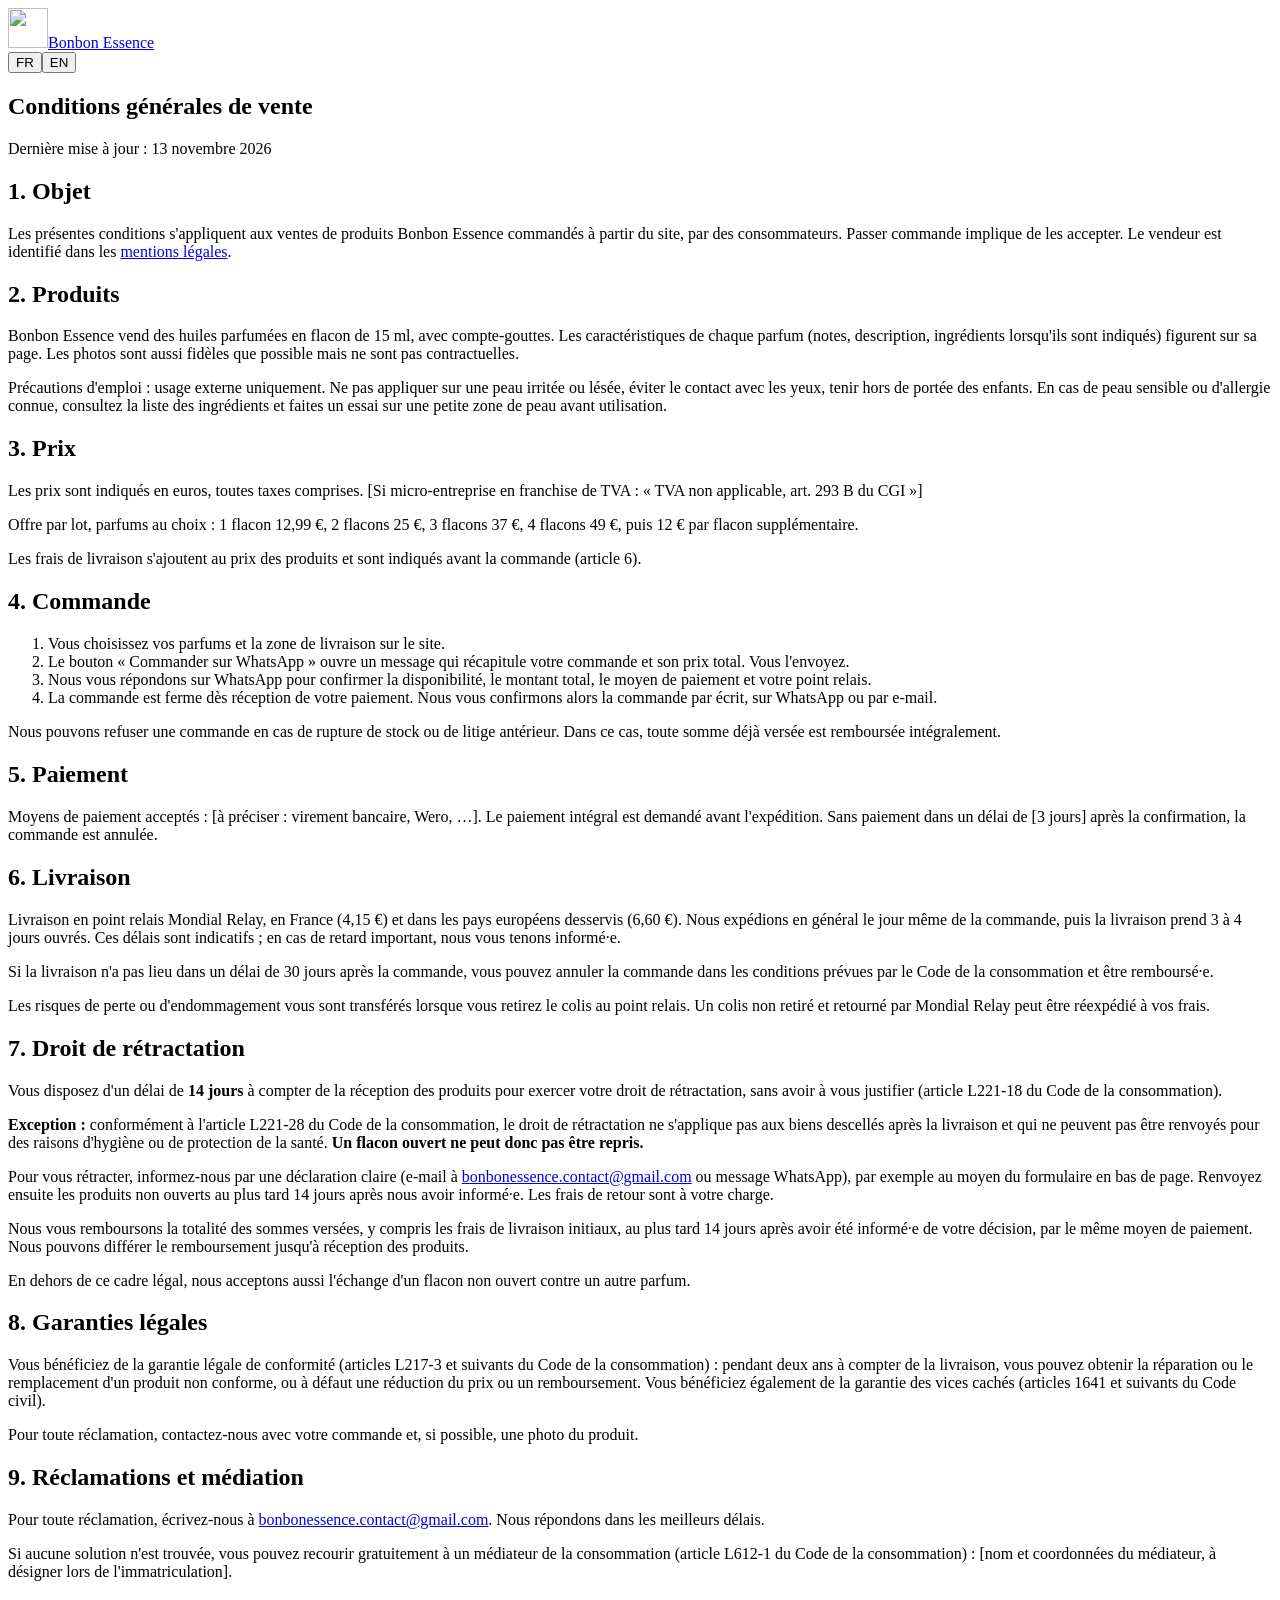
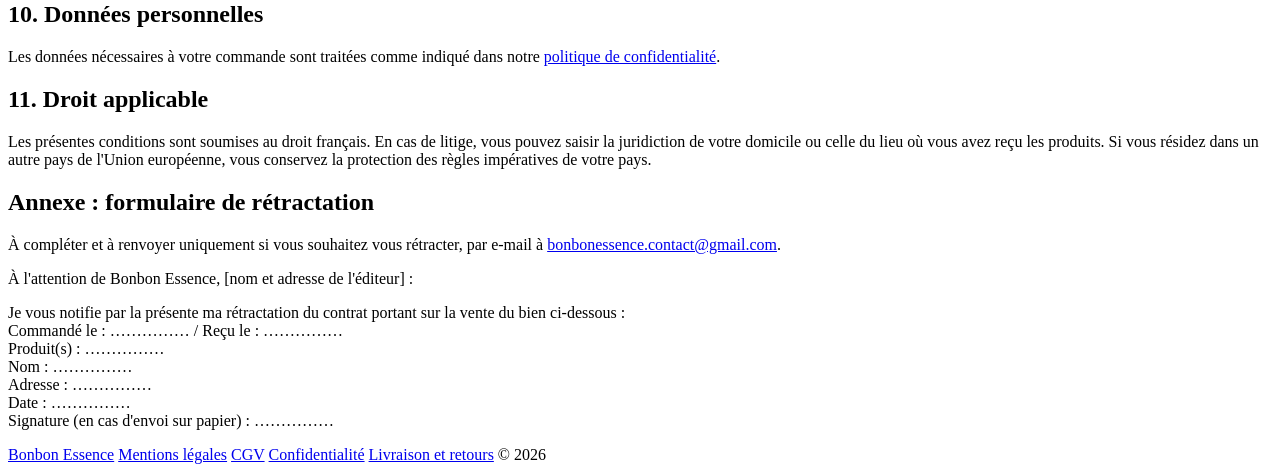
==== site/cgv.html @ c94fa0cf "Sito Bonbon Essence Sito vetrina con ordini via WhatsApp, pannello di gestione su /admin, pagine dei" ====
<!doctype html>
<html lang="fr">
<head>
<meta charset="utf-8">
<meta name="viewport" content="width=device-width, initial-scale=1, viewport-fit=cover">
<meta name="robots" content="noindex, nofollow">
<title>Conditions générales de vente · Bonbon Essence</title>
<link rel="icon" href="/assets/img/favicon.png" type="image/png">
<link rel="apple-touch-icon" href="/assets/icons/apple-touch-icon.png">
<link rel="manifest" href="/manifest.webmanifest">
<meta name="theme-color" content="#FBF6F2">
<link rel="stylesheet" href="/assets/fonts/fonts.css">
<link rel="stylesheet" href="/assets/legal.css">
</head>
<body>
<header class="top"><div class="top__in">
  <a class="brand" href="/"><img src="/assets/img/logo.webp" alt="" width="40" height="40"><span>Bonbon Essence</span></a>
  <div class="lang" role="group" aria-label="Langue / Language"><button type="button" data-lang="fr" lang="fr">FR</button><button type="button" data-lang="en" lang="en">EN</button></div>
</div></header>

<main>
  <article lang="fr">
    <h1>Conditions générales de vente</h1>
    <p class="updated">Dernière mise à jour : 13 novembre 2026</p>

    <h2>1. Objet</h2>
    <p>Les présentes conditions s'appliquent aux ventes de produits Bonbon Essence commandés à partir du site, par des consommateurs. Passer commande implique de les accepter. Le vendeur est identifié dans les <a href="/mentions-legales.html">mentions légales</a>.</p>

    <h2>2. Produits</h2>
    <p>Bonbon Essence vend des huiles parfumées en flacon de 15 ml, avec compte-gouttes. Les caractéristiques de chaque parfum (notes, description, ingrédients lorsqu'ils sont indiqués) figurent sur sa page. Les photos sont aussi fidèles que possible mais ne sont pas contractuelles.</p>
    <p>Précautions d'emploi : usage externe uniquement. Ne pas appliquer sur une peau irritée ou lésée, éviter le contact avec les yeux, tenir hors de portée des enfants. En cas de peau sensible ou d'allergie connue, consultez la liste des ingrédients et faites un essai sur une petite zone de peau avant utilisation.</p>

    <h2>3. Prix</h2>
    <p>Les prix sont indiqués en euros, toutes taxes comprises. <span class="todo">[Si micro-entreprise en franchise de TVA : « TVA non applicable, art. 293 B du CGI »]</span></p>
    <p>Offre par lot, parfums au choix : 1 flacon <span data-fill="unit">12,99 €</span>, 2 flacons <span data-fill="lot2">25 €</span>, 3 flacons <span data-fill="lot3">37 €</span>, 4 flacons <span data-fill="lot4">49 €</span>, puis <span data-fill="extra">12 €</span> par flacon supplémentaire.</p>
    <p>Les frais de livraison s'ajoutent au prix des produits et sont indiqués avant la commande (article 6).</p>

    <h2>4. Commande</h2>
    <ol>
      <li>Vous choisissez vos parfums et la zone de livraison sur le site.</li>
      <li>Le bouton « Commander sur WhatsApp » ouvre un message qui récapitule votre commande et son prix total. Vous l'envoyez.</li>
      <li>Nous vous répondons sur WhatsApp pour confirmer la disponibilité, le montant total, le moyen de paiement et votre point relais.</li>
      <li>La commande est ferme dès réception de votre paiement. Nous vous confirmons alors la commande par écrit, sur WhatsApp ou par e-mail.</li>
    </ol>
    <p>Nous pouvons refuser une commande en cas de rupture de stock ou de litige antérieur. Dans ce cas, toute somme déjà versée est remboursée intégralement.</p>

    <h2>5. Paiement</h2>
    <p>Moyens de paiement acceptés : <span class="todo">[à préciser : virement bancaire, Wero, …]</span>. Le paiement intégral est demandé avant l'expédition. Sans paiement dans un délai de <span class="todo">[3 jours]</span> après la confirmation, la commande est annulée.</p>

    <h2>6. Livraison</h2>
    <p>Livraison en point relais Mondial Relay, en France (<span data-fill="ship-fr">4,15 €</span>) et dans les pays européens desservis (<span data-fill="ship-eu">6,60 €</span>). <span data-fill="delay">Nous expédions en général le jour même de la commande, puis la livraison prend 3 à 4 jours ouvrés.</span> Ces délais sont indicatifs ; en cas de retard important, nous vous tenons informé·e.</p>
    <p>Si la livraison n'a pas lieu dans un délai de 30 jours après la commande, vous pouvez annuler la commande dans les conditions prévues par le Code de la consommation et être remboursé·e.</p>
    <p>Les risques de perte ou d'endommagement vous sont transférés lorsque vous retirez le colis au point relais. Un colis non retiré et retourné par Mondial Relay peut être réexpédié à vos frais.</p>

    <h2>7. Droit de rétractation</h2>
    <p>Vous disposez d'un délai de <strong>14 jours</strong> à compter de la réception des produits pour exercer votre droit de rétractation, sans avoir à vous justifier (article L221-18 du Code de la consommation).</p>
    <p><strong>Exception :</strong> conformément à l'article L221-28 du Code de la consommation, le droit de rétractation ne s'applique pas aux biens descellés après la livraison et qui ne peuvent pas être renvoyés pour des raisons d'hygiène ou de protection de la santé. <strong>Un flacon ouvert ne peut donc pas être repris.</strong></p>
    <p>Pour vous rétracter, informez-nous par une déclaration claire (e-mail à <a data-fill="email" href="mailto:bonbonessence.contact@gmail.com">bonbonessence.contact@gmail.com</a> ou message WhatsApp), par exemple au moyen du formulaire en bas de page. Renvoyez ensuite les produits non ouverts au plus tard 14 jours après nous avoir informé·e. Les frais de retour sont à votre charge.</p>
    <p>Nous vous remboursons la totalité des sommes versées, y compris les frais de livraison initiaux, au plus tard 14 jours après avoir été informé·e de votre décision, par le même moyen de paiement. Nous pouvons différer le remboursement jusqu'à réception des produits.</p>
    <p>En dehors de ce cadre légal, nous acceptons aussi l'échange d'un flacon non ouvert contre un autre parfum.</p>

    <h2>8. Garanties légales</h2>
    <p>Vous bénéficiez de la garantie légale de conformité (articles L217-3 et suivants du Code de la consommation) : pendant deux ans à compter de la livraison, vous pouvez obtenir la réparation ou le remplacement d'un produit non conforme, ou à défaut une réduction du prix ou un remboursement. Vous bénéficiez également de la garantie des vices cachés (articles 1641 et suivants du Code civil).</p>
    <p>Pour toute réclamation, contactez-nous avec votre commande et, si possible, une photo du produit.</p>

    <h2>9. Réclamations et médiation</h2>
    <p>Pour toute réclamation, écrivez-nous à <a data-fill="email" href="mailto:bonbonessence.contact@gmail.com">bonbonessence.contact@gmail.com</a>. Nous répondons dans les meilleurs délais.</p>
    <p>Si aucune solution n'est trouvée, vous pouvez recourir gratuitement à un médiateur de la consommation (article L612-1 du Code de la consommation) : <span class="todo">[nom et coordonnées du médiateur, à désigner lors de l'immatriculation]</span>.</p>

    <h2>10. Données personnelles</h2>
    <p>Les données nécessaires à votre commande sont traitées comme indiqué dans notre <a href="/confidentialite.html">politique de confidentialité</a>.</p>

    <h2>11. Droit applicable</h2>
    <p>Les présentes conditions sont soumises au droit français. En cas de litige, vous pouvez saisir la juridiction de votre domicile ou celle du lieu où vous avez reçu les produits. Si vous résidez dans un autre pays de l'Union européenne, vous conservez la protection des règles impératives de votre pays.</p>

    <h2>Annexe : formulaire de rétractation</h2>
    <div class="box">
      <p>À compléter et à renvoyer uniquement si vous souhaitez vous rétracter, par e-mail à <a data-fill="email" href="mailto:bonbonessence.contact@gmail.com">bonbonessence.contact@gmail.com</a>.</p>
      <p>À l'attention de Bonbon Essence, <span class="todo">[nom et adresse de l'éditeur]</span> :</p>
      <p>Je vous notifie par la présente ma rétractation du contrat portant sur la vente du bien ci-dessous :<br>
      Commandé le : …………… / Reçu le : ……………<br>
      Produit(s) : ……………<br>
      Nom : ……………<br>
      Adresse : ……………<br>
      Date : ……………<br>
      Signature (en cas d'envoi sur papier) : ……………</p>
    </div>
  </article>

  <article lang="en" hidden>
    <h1>Terms of sale</h1>
    <p class="updated">Last updated: 13 November 2026. This is a translation: the French version prevails.</p>

    <h2>1. Scope</h2>
    <p>These terms apply to sales of Bonbon Essence products ordered from the website by consumers. Placing an order means accepting them. The seller is identified in the <a href="/mentions-legales.html">legal notice</a>.</p>

    <h2>2. Products</h2>
    <p>Bonbon Essence sells perfumed oils in 15 ml bottles with a dropper. The features of each scent (notes, description, ingredients when listed) are on its page. Photos are as accurate as possible but are not contractual.</p>
    <p>Precautions: for external use only. Do not apply to irritated or broken skin, avoid contact with the eyes, keep out of reach of children. If you have sensitive skin or a known allergy, check the ingredient list and test on a small area of skin before use.</p>

    <h2>3. Prices</h2>
    <p>Prices are in euros, all taxes included. <span class="todo">[If VAT-exempt sole trader: "VAT not applicable, art. 293 B of the French Tax Code"]</span></p>
    <p>Bundle offer, mix and match: 1 bottle <span data-fill="unit">€12.99</span>, 2 bottles <span data-fill="lot2">€25</span>, 3 bottles <span data-fill="lot3">€37</span>, 4 bottles <span data-fill="lot4">€49</span>, then <span data-fill="extra">€12</span> for each additional bottle.</p>
    <p>Shipping costs are added to the product price and shown before you order (section 6).</p>

    <h2>4. Ordering</h2>
    <ol>
      <li>You choose your scents and delivery area on the website.</li>
      <li>The "Order on WhatsApp" button opens a message summarising your order and its total price. You send it.</li>
      <li>We reply on WhatsApp to confirm availability, the total amount, the payment method and your pick-up point.</li>
      <li>The order is final once we receive your payment. We then confirm it in writing, on WhatsApp or by email.</li>
    </ol>
    <p>We may refuse an order if a product is out of stock or in case of a previous dispute. Any amount already paid is then refunded in full.</p>

    <h2>5. Payment</h2>
    <p>Accepted payment methods: <span class="todo">[to be specified: bank transfer, Wero, …]</span>. Full payment is required before shipping. Without payment within <span class="todo">[3 days]</span> of confirmation, the order is cancelled.</p>

    <h2>6. Delivery</h2>
    <p>Delivery to Mondial Relay pick-up points in France (<span data-fill="ship-fr">€4.15</span>) and in the European countries served (<span data-fill="ship-eu">€6.60</span>). <span data-fill="delay">We usually ship on the day you order, then delivery takes 3 to 4 working days.</span> These times are indicative; if there is a significant delay, we will let you know.</p>
    <p>If delivery does not take place within 30 days of the order, you may cancel the order under the conditions of the French Consumer Code and get a refund.</p>
    <p>The risk of loss or damage passes to you when you collect the parcel at the pick-up point. A parcel that is not collected and is returned by Mondial Relay can be sent again at your expense.</p>

    <h2>7. Right of withdrawal</h2>
    <p>You have <strong>14 days</strong> from receiving the products to withdraw from the contract, without giving a reason (article L221-18 of the French Consumer Code).</p>
    <p><strong>Exception:</strong> under article L221-28 of the French Consumer Code, the right of withdrawal does not apply to goods unsealed after delivery that cannot be returned for hygiene or health protection reasons. <strong>An opened bottle therefore cannot be taken back.</strong></p>
    <p>To withdraw, tell us clearly (email to <a data-fill="email" href="mailto:bonbonessence.contact@gmail.com">bonbonessence.contact@gmail.com</a> or a WhatsApp message), for example with the form at the bottom of this page. Then send the unopened products back no later than 14 days after telling us. Return shipping is at your expense.</p>
    <p>We refund all amounts paid, including the original shipping costs, no later than 14 days after being told of your decision, using the same payment method. We may delay the refund until we receive the products.</p>
    <p>Beyond this legal framework, we also accept exchanging an unopened bottle for another scent.</p>

    <h2>8. Legal guarantees</h2>
    <p>You benefit from the legal guarantee of conformity (articles L217-3 and following of the French Consumer Code): for two years from delivery, you can have a non-conforming product repaired or replaced, or otherwise obtain a price reduction or a refund. You also benefit from the guarantee against hidden defects (articles 1641 and following of the French Civil Code).</p>
    <p>For any claim, contact us with your order and, if possible, a photo of the product.</p>

    <h2>9. Complaints and mediation</h2>
    <p>For any complaint, write to us at <a data-fill="email" href="mailto:bonbonessence.contact@gmail.com">bonbonessence.contact@gmail.com</a>. We reply as quickly as possible.</p>
    <p>If no solution is found, you can use a consumer mediator free of charge (article L612-1 of the French Consumer Code): <span class="todo">[mediator's name and contact details, to be appointed on registration]</span>.</p>

    <h2>10. Personal data</h2>
    <p>The data needed for your order is processed as described in our <a href="/confidentialite.html">privacy policy</a>.</p>

    <h2>11. Applicable law</h2>
    <p>These terms are governed by French law. In case of dispute, you may go to the court of your place of residence or of the place where you received the products. If you live in another EU country, you keep the protection of the mandatory rules of your country.</p>

    <h2>Appendix: withdrawal form</h2>
    <div class="box">
      <p>Complete and return this form only if you wish to withdraw, by email to <a data-fill="email" href="mailto:bonbonessence.contact@gmail.com">bonbonessence.contact@gmail.com</a>.</p>
      <p>To Bonbon Essence, <span class="todo">[publisher's name and address]</span>:</p>
      <p>I hereby give notice that I withdraw from my contract for the sale of the following goods:<br>
      Ordered on: …………… / Received on: ……………<br>
      Product(s): ……………<br>
      Name: ……………<br>
      Address: ……………<br>
      Date: ……………<br>
      Signature (if sent on paper): ……………</p>
    </div>
  </article>
</main>

<footer>
  <a href="/">Bonbon Essence</a>
  <a href="/mentions-legales.html">Mentions légales</a>
  <a href="/cgv.html">CGV</a>
  <a href="/confidentialite.html">Confidentialité</a>
  <a href="/livraison-retours.html">Livraison et retours</a>
  <span>© <span id="year">2026</span></span>
</footer>
<script src="/assets/legal.js"></script>
</body>
</html>
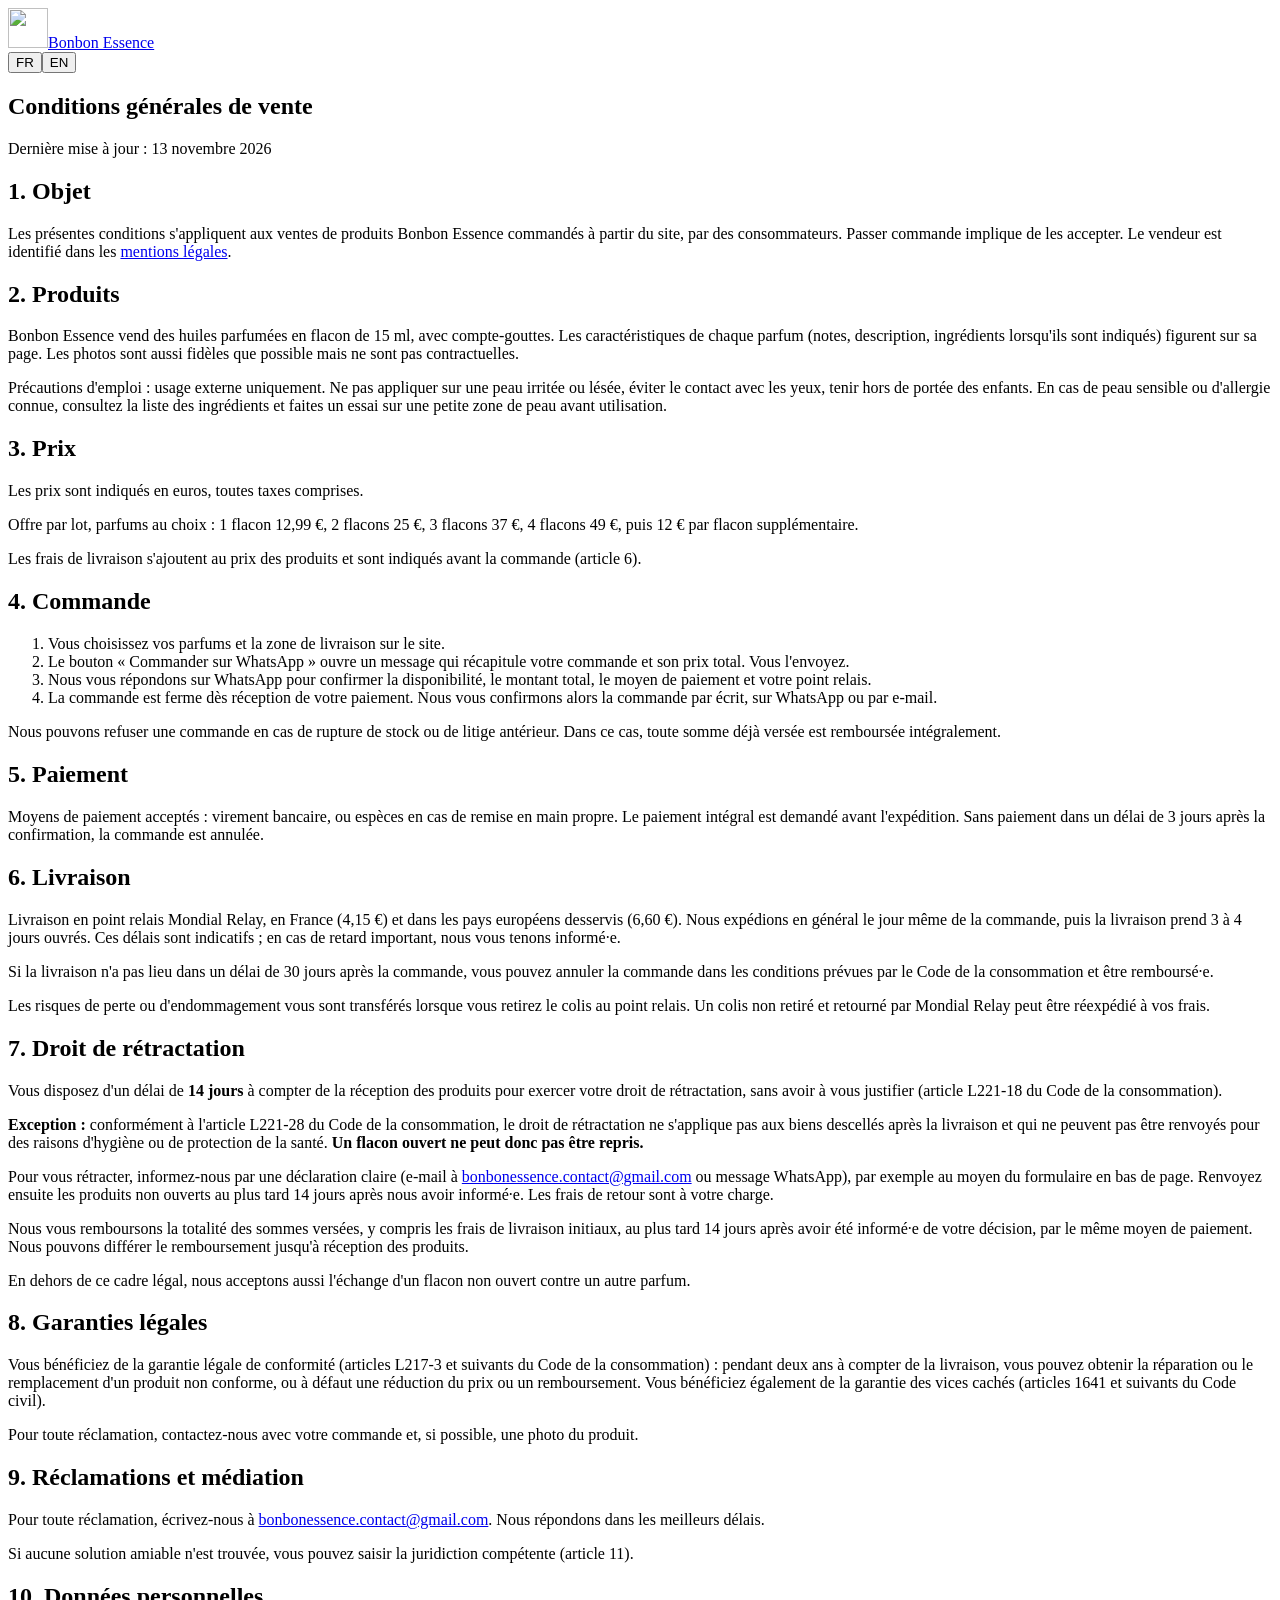
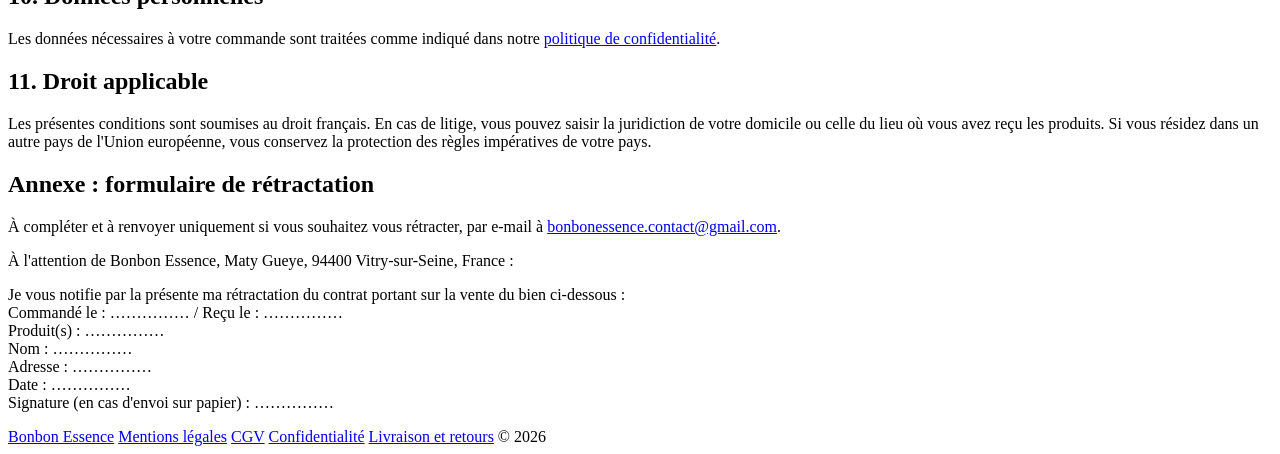
==== commit bb6befde: "Pagine legali: dati della titolare Nome, citta, stato di privato, pagamento con bonifico (Revolut) o" ====
--- a/site/cgv.html
+++ b/site/cgv.html
@@ -31,7 +31,7 @@
     <p>Précautions d'emploi : usage externe uniquement. Ne pas appliquer sur une peau irritée ou lésée, éviter le contact avec les yeux, tenir hors de portée des enfants. En cas de peau sensible ou d'allergie connue, consultez la liste des ingrédients et faites un essai sur une petite zone de peau avant utilisation.</p>
 
     <h2>3. Prix</h2>
-    <p>Les prix sont indiqués en euros, toutes taxes comprises. <span class="todo">[Si micro-entreprise en franchise de TVA : « TVA non applicable, art. 293 B du CGI »]</span></p>
+    <p>Les prix sont indiqués en euros, toutes taxes comprises.</p>
     <p>Offre par lot, parfums au choix : 1 flacon <span data-fill="unit">12,99 €</span>, 2 flacons <span data-fill="lot2">25 €</span>, 3 flacons <span data-fill="lot3">37 €</span>, 4 flacons <span data-fill="lot4">49 €</span>, puis <span data-fill="extra">12 €</span> par flacon supplémentaire.</p>
     <p>Les frais de livraison s'ajoutent au prix des produits et sont indiqués avant la commande (article 6).</p>
 
@@ -45,7 +45,7 @@
     <p>Nous pouvons refuser une commande en cas de rupture de stock ou de litige antérieur. Dans ce cas, toute somme déjà versée est remboursée intégralement.</p>
 
     <h2>5. Paiement</h2>
-    <p>Moyens de paiement acceptés : <span class="todo">[à préciser : virement bancaire, Wero, …]</span>. Le paiement intégral est demandé avant l'expédition. Sans paiement dans un délai de <span class="todo">[3 jours]</span> après la confirmation, la commande est annulée.</p>
+    <p>Moyens de paiement acceptés : virement bancaire, ou espèces en cas de remise en main propre. Le paiement intégral est demandé avant l'expédition. Sans paiement dans un délai de 3 jours après la confirmation, la commande est annulée.</p>
 
     <h2>6. Livraison</h2>
     <p>Livraison en point relais Mondial Relay, en France (<span data-fill="ship-fr">4,15 €</span>) et dans les pays européens desservis (<span data-fill="ship-eu">6,60 €</span>). <span data-fill="delay">Nous expédions en général le jour même de la commande, puis la livraison prend 3 à 4 jours ouvrés.</span> Ces délais sont indicatifs ; en cas de retard important, nous vous tenons informé·e.</p>
@@ -65,7 +65,7 @@
 
     <h2>9. Réclamations et médiation</h2>
     <p>Pour toute réclamation, écrivez-nous à <a data-fill="email" href="mailto:bonbonessence.contact@gmail.com">bonbonessence.contact@gmail.com</a>. Nous répondons dans les meilleurs délais.</p>
-    <p>Si aucune solution n'est trouvée, vous pouvez recourir gratuitement à un médiateur de la consommation (article L612-1 du Code de la consommation) : <span class="todo">[nom et coordonnées du médiateur, à désigner lors de l'immatriculation]</span>.</p>
+    <p>Si aucune solution amiable n'est trouvée, vous pouvez saisir la juridiction compétente (article 11).</p>
 
     <h2>10. Données personnelles</h2>
     <p>Les données nécessaires à votre commande sont traitées comme indiqué dans notre <a href="/confidentialite.html">politique de confidentialité</a>.</p>
@@ -76,7 +76,7 @@
     <h2>Annexe : formulaire de rétractation</h2>
     <div class="box">
       <p>À compléter et à renvoyer uniquement si vous souhaitez vous rétracter, par e-mail à <a data-fill="email" href="mailto:bonbonessence.contact@gmail.com">bonbonessence.contact@gmail.com</a>.</p>
-      <p>À l'attention de Bonbon Essence, <span class="todo">[nom et adresse de l'éditeur]</span> :</p>
+      <p>À l'attention de Bonbon Essence, Maty Gueye, 94400 Vitry-sur-Seine, France :</p>
       <p>Je vous notifie par la présente ma rétractation du contrat portant sur la vente du bien ci-dessous :<br>
       Commandé le : …………… / Reçu le : ……………<br>
       Produit(s) : ……………<br>
@@ -99,7 +99,7 @@
     <p>Precautions: for external use only. Do not apply to irritated or broken skin, avoid contact with the eyes, keep out of reach of children. If you have sensitive skin or a known allergy, check the ingredient list and test on a small area of skin before use.</p>
 
     <h2>3. Prices</h2>
-    <p>Prices are in euros, all taxes included. <span class="todo">[If VAT-exempt sole trader: "VAT not applicable, art. 293 B of the French Tax Code"]</span></p>
+    <p>Prices are in euros, all taxes included.</p>
     <p>Bundle offer, mix and match: 1 bottle <span data-fill="unit">€12.99</span>, 2 bottles <span data-fill="lot2">€25</span>, 3 bottles <span data-fill="lot3">€37</span>, 4 bottles <span data-fill="lot4">€49</span>, then <span data-fill="extra">€12</span> for each additional bottle.</p>
     <p>Shipping costs are added to the product price and shown before you order (section 6).</p>
 
@@ -113,7 +113,7 @@
     <p>We may refuse an order if a product is out of stock or in case of a previous dispute. Any amount already paid is then refunded in full.</p>
 
     <h2>5. Payment</h2>
-    <p>Accepted payment methods: <span class="todo">[to be specified: bank transfer, Wero, …]</span>. Full payment is required before shipping. Without payment within <span class="todo">[3 days]</span> of confirmation, the order is cancelled.</p>
+    <p>Accepted payment methods: bank transfer, or cash for hand delivery. Full payment is required before shipping. Without payment within 3 days of confirmation, the order is cancelled.</p>
 
     <h2>6. Delivery</h2>
     <p>Delivery to Mondial Relay pick-up points in France (<span data-fill="ship-fr">€4.15</span>) and in the European countries served (<span data-fill="ship-eu">€6.60</span>). <span data-fill="delay">We usually ship on the day you order, then delivery takes 3 to 4 working days.</span> These times are indicative; if there is a significant delay, we will let you know.</p>
@@ -133,7 +133,7 @@
 
     <h2>9. Complaints and mediation</h2>
     <p>For any complaint, write to us at <a data-fill="email" href="mailto:bonbonessence.contact@gmail.com">bonbonessence.contact@gmail.com</a>. We reply as quickly as possible.</p>
-    <p>If no solution is found, you can use a consumer mediator free of charge (article L612-1 of the French Consumer Code): <span class="todo">[mediator's name and contact details, to be appointed on registration]</span>.</p>
+    <p>If no amicable solution is found, you may bring the matter before the competent court (section 11).</p>
 
     <h2>10. Personal data</h2>
     <p>The data needed for your order is processed as described in our <a href="/confidentialite.html">privacy policy</a>.</p>
@@ -144,7 +144,7 @@
     <h2>Appendix: withdrawal form</h2>
     <div class="box">
       <p>Complete and return this form only if you wish to withdraw, by email to <a data-fill="email" href="mailto:bonbonessence.contact@gmail.com">bonbonessence.contact@gmail.com</a>.</p>
-      <p>To Bonbon Essence, <span class="todo">[publisher's name and address]</span>:</p>
+      <p>To Bonbon Essence, Maty Gueye, 94400 Vitry-sur-Seine, France:</p>
       <p>I hereby give notice that I withdraw from my contract for the sale of the following goods:<br>
       Ordered on: …………… / Received on: ……………<br>
       Product(s): ……………<br>
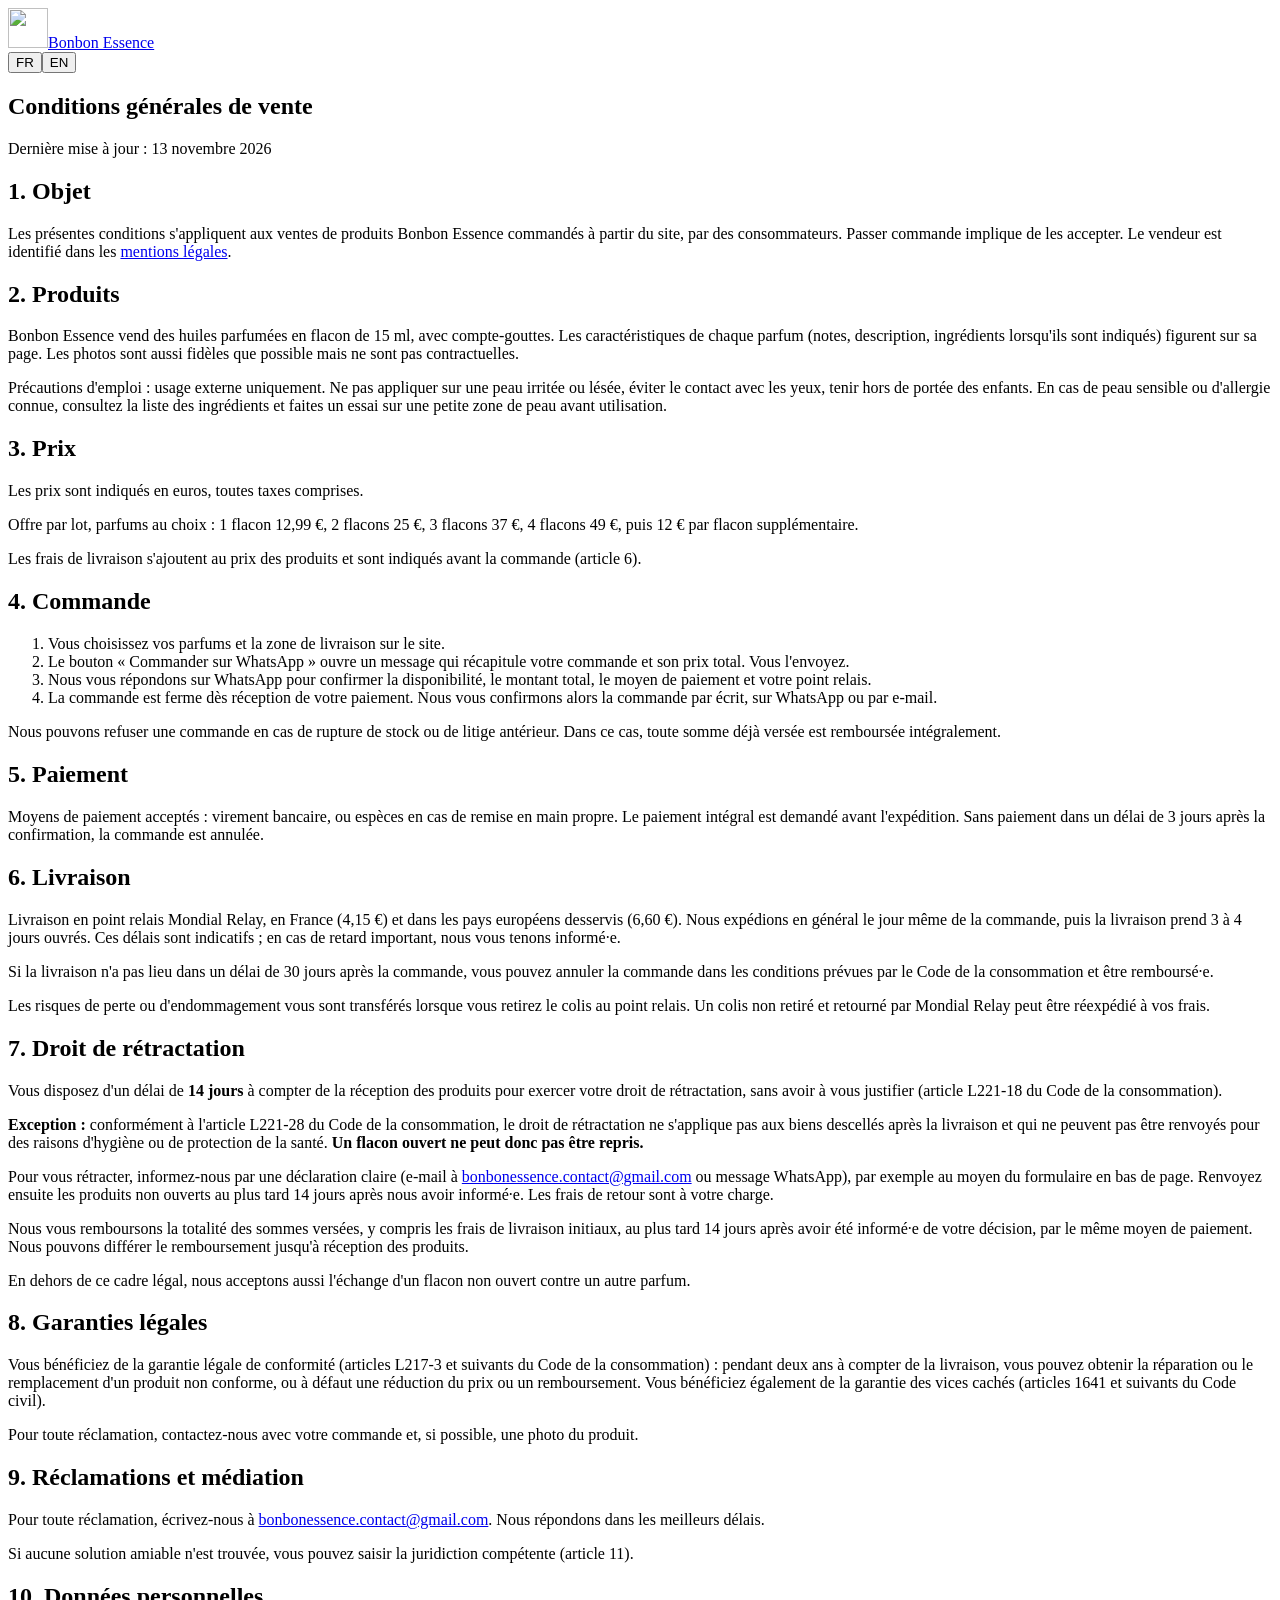
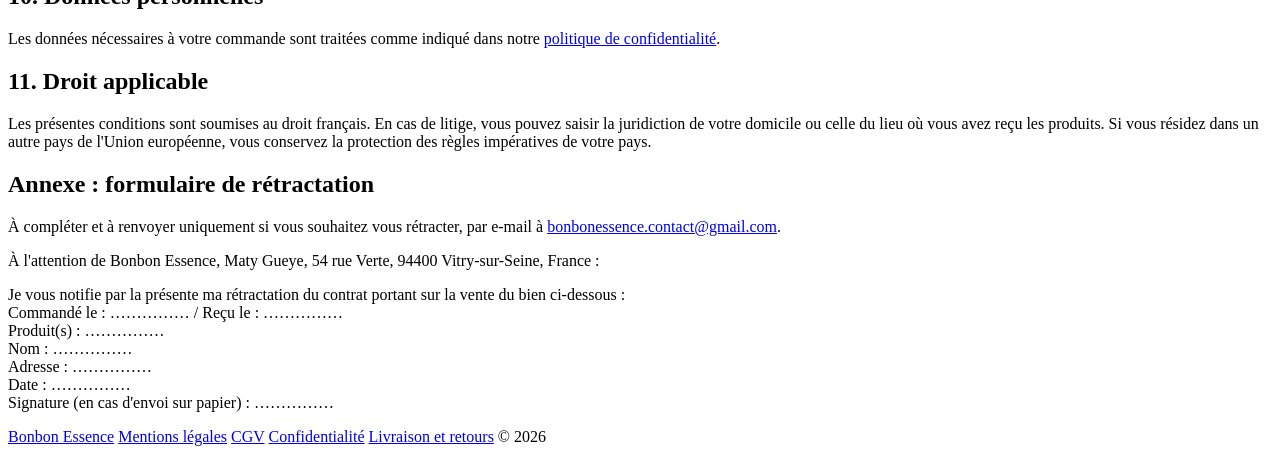
==== commit 8212e32b: "Pagine legali: indirizzo completo Co-Authored-By: Claude Opus 5.5 <noreply@anthropic.com> Claude-Ses" ====
--- a/site/cgv.html
+++ b/site/cgv.html
@@ -76,7 +76,7 @@
     <h2>Annexe : formulaire de rétractation</h2>
     <div class="box">
       <p>À compléter et à renvoyer uniquement si vous souhaitez vous rétracter, par e-mail à <a data-fill="email" href="mailto:bonbonessence.contact@gmail.com">bonbonessence.contact@gmail.com</a>.</p>
-      <p>À l'attention de Bonbon Essence, Maty Gueye, 94400 Vitry-sur-Seine, France :</p>
+      <p>À l'attention de Bonbon Essence, Maty Gueye, 54 rue Verte, 94400 Vitry-sur-Seine, France :</p>
       <p>Je vous notifie par la présente ma rétractation du contrat portant sur la vente du bien ci-dessous :<br>
       Commandé le : …………… / Reçu le : ……………<br>
       Produit(s) : ……………<br>
@@ -144,7 +144,7 @@
     <h2>Appendix: withdrawal form</h2>
     <div class="box">
       <p>Complete and return this form only if you wish to withdraw, by email to <a data-fill="email" href="mailto:bonbonessence.contact@gmail.com">bonbonessence.contact@gmail.com</a>.</p>
-      <p>To Bonbon Essence, Maty Gueye, 94400 Vitry-sur-Seine, France:</p>
+      <p>To Bonbon Essence, Maty Gueye, 54 rue Verte, 94400 Vitry-sur-Seine, France:</p>
       <p>I hereby give notice that I withdraw from my contract for the sale of the following goods:<br>
       Ordered on: …………… / Received on: ……………<br>
       Product(s): ……………<br>
